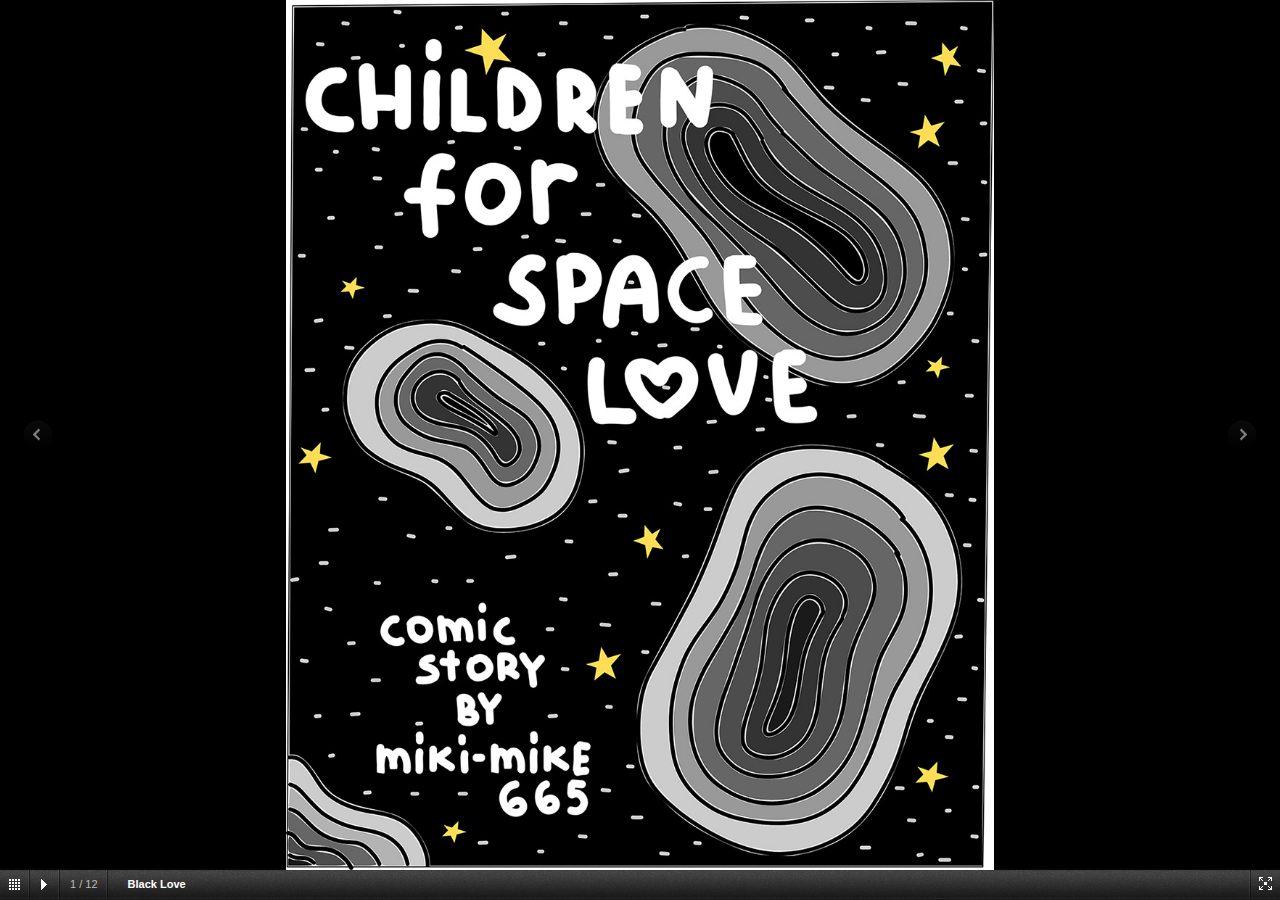
==== spacelove/index.html @ 876cf24d "space love" ====
<!DOCTYPE html>
<!--[if lt IE 7 ]> <html lang="en" class="ie6"> <![endif]-->
<!--[if IE 7 ]>    <html lang="en" class="ie7"> <![endif]-->
<!--[if IE 8 ]>    <html lang="en" class="ie8"> <![endif]-->
<!--[if IE 9 ]>    <html lang="en" class="ie9"> <![endif]-->
<!--[if (gt IE 9)|!(IE)]><!--> <html lang="en"> <!--<![endif]-->
<head>
    <meta charset="utf-8">
    <meta name="HandheldFriendly" content="True">
    <meta name="viewport" content="width=device-width, initial-scale=1, maximum-scale=2, minimum-scale=1, user-scalable=1">
    <title>Black Love by Miki-Mike</title>
    <link rel="shortcut icon" type="image/x-icon" href="favicon.ico">
    <link rel="stylesheet" href="css/g.min.css">
    
    <script>document.documentElement.className = "js";</script>

    <script src="js/g.min.js"></script>

    <!--[if lt IE 9 ]>
        <script src="js/html5.js"></script>
    <![endif]-->
</head>
<body class="home">
    <div class="wrap">
            
        <div id="demo"></div>
            
    </div>
    <script>G.init()</script>
</body>
</html>
---- spacelove/css/g.min.css ----
html,body,div,span,object,iframe,h1,h2,h3,h4,h5,h6,p,blockquote,pre,abbr,address,cite,code,del,dfn,em,img,ins,kbd,q,samp,small,strong,sub,sup,var,b,i,dl,dt,dd,ol,ul,li,fieldset,form,label,legend,table,caption,tbody,tfoot,thead,tr,th,td,article,aside,canvas,details,figcaption,figure,footer,header,hgroup,menu,nav,section,summary,time,mark,audio,video{margin:0;padding:0;border:0;outline:0;font-size:100%;vertical-align:baseline;background:transparent}article,aside,details,figcaption,figure,footer,header,hgroup,menu,nav,section{display:block}nav ul{list-style:none}blockquote,q{quotes:none}blockquote:before,blockquote:after,q:before,q:after{content:'';content:none}a{margin:0;padding:0;font-size:100%;vertical-align:baseline;background:transparent}ins{background-color:#ff9;color:#000;text-decoration:none}mark{background-color:#ff9;color:#000;font-style:italic;font-weight:bold}del{text-decoration:line-through}abbr[title],dfn[title]{border-bottom:1px dotted;cursor:help}table{border-collapse:collapse;border-spacing:0}hr{display:block;height:1px;border:0;border-top:1px solid #ccc;margin:1em 0;padding:0;text-align:left}input,select{vertical-align:middle}h1,h2,h3,h4,h5,h6{font-weight:bold}html{overflow-y:scroll}.ir{display:block;text-indent:-999em;overflow:hidden;background-repeat:no-repeat;text-align:left;direction:ltr}.hidden{display:none;visibility:hidden}.cf{overflow:hidden}::-moz-selection{background:#666;color:#fff;text-shadow:none}::selection{background:#666;color:#fff;text-shadow:none}button{width:auto;overflow:visible}.ie6 legend,.ie7 legend{margin-left:-7px}input[type="radio"]{vertical-align:text-bottom}input[type="checkbox"]{vertical-align:bottom}.ie7 input[type="checkbox"]{vertical-align:baseline}.ie6 input{vertical-align:text-bottom}@media print{*{background:transparent!important;color:#444!important;text-shadow:none!important}a,a:visited{color:#444!important;text-decoration:underline}a:after{content:" (" attr(href) ")"}abbr:after{content:" (" attr(title) ")"}.ir a:after{content:""}pre,blockquote{border:1px solid #999;page-break-inside:avoid}thead{display:table-header-group}tr,img{page-break-inside:avoid}@page{margin:.5cm}p,h2,h3{orphans:3;widows:3}h2,h3{page-break-after:avoid}}html{background:url(../i/bg2.png)}html,body{height:100%;color:#343432}body{font:13px/1.4 "Droid Serif",Georgia,Times,serif;-webkit-text-size-adjust:100%}h1{font:bold 32px/32px Trump,Arial,sans-serif;text-transform:uppercase;color:#000}h2{font:bold 22px/22px Trump,Arial,sans-serif;text-transform:uppercase;color:#000}h3{font:bold 18px/1.4 "Droid Serif",Georgia,Times,serif}a{text-decoration:none;color:#2999b9}em{font-family:'Lora',georgia,serif}a:hover{color:#000}h1,.type h1{margin:0 0 12px}.type h2{margin:24px 0 0;background:url(../i/dots.png) repeat-x 0 100%;padding-bottom:5px;padding-top:10px}.type h3{margin:24px 0 0;font-size:14px;color:#000}.type p{margin:12px 0}.type ul{margin:20px}.type p a{background:url(../i/dots-blue.png) repeat-x 50% 100%;font-weight:bold}.type p a:hover{background-color:rgba(0,0,0,.05)}.wrap{max-width:864px;margin:0 auto;padding:0 12px;position:relative}body>.wrap{min-height:100%}#logo{font:normal 60px/56px Trump,sans-serif;text-transform:uppercase;color:#000;position:absolute;bottom:1px;left:0}#logo:hover{color:#2999b9}#demo{margin-bottom:24px;width:100%}#content{overflow:hidden;padding-bottom:72px;padding-top:36px}.home #content{padding-top:0}div.primary{width:62%;float:left;padding-bottom:48px;padding-right:3.5%;background:url(../i/dots-vert.png) repeat-y 100% 0}div.secondary{float:right;width:31%;padding-left:3.5%}.secondary nav ul{padding:0;margin:0}header.main{padding-top:0}.head{overflow:hidden;position:relative;position:relative;height:108px;border-bottom:2px solid #333;border-top:3px solid #333}.head nav.main{position:absolute;right:0;bottom:0;display:block;overflow:hidden;margin-top:20px}.head nav.main a{color:#000;font:normal 22px/20px Trump,sans-serif;text-transform:uppercase;float:left;padding:12px 16px 8px;border-right:1px dotted #aaa}.head nav.main a:hover{color:#2999b9}.head nav.main a:first-child{margin:0;border-left:1px dotted #aaa}.head nav.main a.active{background:#eee url(../i/bg2.png);color:#000;cursor:default}.head a.existing{position:absolute;top:12px;right:0;display:block;font-style:italic;font-family:'Lora',georgia,serif;font-size:12px}.head .twitter-share-button{position:absolute;top:9px;left:246px;display:block}.sep{height:12px;background:#eee url(../i/bg2.png);margin:1px 0 12px}.head .loggedin{position:absolute;top:12px;right:-8px;font-style:italic;font-family:'Lora',georgia,serif;font-size:12px;color:#000}.head .loggedin a{border-left:1px dotted #aaa;padding:0 8px}.head .loggedin strong{margin-right:6px}#entry-points{overflow:hidden;background:url(../i/dots.png) repeat-x 0 100%;margin-bottom:24px;padding-top:24px}#entry-points article{width:30%;float:left;padding-bottom:24px;margin-right:5%;position:relative;color:#555}#entry-points article.three,#entry-points article.six{margin-right:0}#entry-points article.four{clear:left}#entry-points article:last-child{margin:0;padding-right:0;border:0}#entry-points h2{padding-bottom:6px;color:#222;font-size:18px}#entry-points article .more{margin-top:12px}#intro{padding-bottom:28px;background:url(../i/dots.png) repeat-x 0 100%;overflow:hidden;position:relative;min-height:60px}#intro p{font-size:18px;float:left;margin-right:220px}#intro .buttons{position:absolute;right:0}#intro .buttons a{width:160px;font-size:15px;line-height:20px;margin-bottom:2px;padding-top:4px}#intro .buttons a i{display:block;float:right;background:url(../i/arr-right.png) no-repeat;width:14px;height:12px;margin-top:3px}.campaign{background:#e7eda3 url(../i/bg2.png);color:#221;padding:12px;margin-bottom:12px}.campaign p{margin:0}#usedby{margin-bottom:24px;padding-bottom:22px;padding-top:16px;background:url(../i/dots.png) repeat-x 0 100%;position:relative}#usedby .clients{display:none;list-style:none}#usedby .clients li{font-family:trump,arial,sans-serif;text-transform:uppercase;font-size:22px;color:#aaa;color:rgba(0,0,0,.6);float:left;margin-right:12px}#usedby p{background:url(../i/logos.png) no-repeat 0;height:30px;font-style:italic;font-family:'Lora',georgia,serif;text-align:right;font-size:12px;color:#999}#usedby h4{position:absolute;top:-7px;font-size:10px;text-transform:uppercase;letter-spacing:1px;font-weight:normal;display:inline-block;background:url(../i/bg-save.png);padding:0 6px 0 0!important;color:#666}#feature-list span{display:block;float:left;width:12px;height:14px;background:url(../i/check.png) no-repeat 0 3px;text-indent:-10000px;margin-right:6px}#feature-list li{font-weight:bold;margin-bottom:4px}a.more{display:inline-block;padding:4px 12px;background:#e4e4e4 url(../i/bg2.png);color:#333;font-style:italic;border-radius:4px;font-size:12px;font-family:'Lora',georgia,serif}a.more:hover{background-color:#333;color:#fff}footer.main{background:#333 url(../i/bg-bottom.png);padding:8px 0;background:url(../i/dots.png) repeat-x top;overflow:hidden;margin-top:-37px;margin-left:auto;margin-right:auto}footer.main .wrap *{display:inline;font:11px "Droid Serif",georgia,serif}footer.main .wrap h2{display:none}footer.main nav{margin-right:32px;float:left;height:20px;margin-left:-3px;line-height:20px}footer.main nav a{float:left;padding:3px 6px;color:#666}footer.main nav a:hover{color:#2999b9}footer.main p.made{float:right;margin-top:3px;color:#aaa}footer.main p.made a{color:#666}footer.main p.made a:hover{color:#7cb0b3}.secondary{font-size:12px;color:#555;line-height:18px}.secondary h2{font:bold 13px/1.1 'Droid Serif',georgia,serif;margin-bottom:12px;text-transform:none;color:#000}.secondary p{margin-bottom:12px;font-style:italic;font-family:'Lora',georgia,serif}.secondary .box{border-top:2px solid #333;padding-top:12px}.download .btn{padding:10px 0}.download .btn span{line-height:33px;margin-left:15px;font-weight:normal;white-space:nowrap}.download .secondary{padding-bottom:40px}.download #feature-list{list-style:none;padding:0;margin:20px 0}body.theme-purchase .buy-form{margin-top:18px}body.theme-purchase .buy-form .btn{margin-top:10px}body.theme-purchase .customer{display:none}form.info{background:url(../i/dots.png) repeat-x -100px 100%;padding-bottom:18px}form.info h2{background-position:0 0;font-size:18px;line-height:1;margin:18px 0 0;padding:18px 0 4px}form.info input[type=text],form.info input[type=email]{font-size:16px;width:400px;padding:3px}form.info p.help{font-style:italic;color:#777;font-size:11px;margin:4px 0 0;width:400px;font-family:'Lora',georgia,serif}form.info .vat input{font-size:13px;width:190px;margin-left:4px}form.info .vat{margin-left:19px;font-size:11px}form.info .emailwrap{position:relative}form.info .emailwrap .err{position:absolute;left:420px;color:#c22;font-style:italic;font-size:12px;top:7px;font-family:'Lora',georgia,serif}form.info .vat{position:relative;top:-2px}form.info .vat input[type="text"].ok,form.info .vat input[type="text"].error{background-position:97% 4px}form.info .vat .btn{position:relative;top:2px;padding-bottom:9px}form.info .vat .btn a{background:#e4e4e4;background:rgba(0,0,0,.1);color:#333;font-style:italic;font-weight:normal;padding-bottom:4px;font-family:'Lora',georgia,serif}form.info .vat .btn a:hover{background-color:#333;color:#fff}body.theme-purchase p.loading{background:url(../i/loader.gif) no-repeat 0 1px;padding-left:20px;font-style:italic;font-size:12px;color:#777;position:absolute;left:104px;margin-top:-30px;line-height:18px;font-family:'Lora',georgia,serif}pre code{background:#eee;margin:20px 0;display:block;padding:5px}.total{font-size:18px;color:#000}ul.errorlist{color:#c22;list-style:none;margin:12px 0}ul.errorlist li span{margin-right:4px;position:relative;top:-1px}form.login{background:rgba(0,0,0,.06);padding:12px 0}form.login input[type=text],form.login input[type=email],form.login input[type=password]{width:200px;position:absolute;left:120px}form.login>div,form.login>p{position:relative;height:30px;margin:0}form.login label{line-height:30px;font-style:italic;width:110px;display:block;white-space:nowrap;float:left;text-align:right;font-family:'Lora',georgia,serif}form.login .btn{margin-left:120px;margin-top:4px}form.login div.error{position:absolute;left:338px;font-size:11px;font-style:italic;margin-top:-4px;font-family:'Lora',georgia,serif}form.password input[type=text],form.password input[type=email],form.login input[type=password]{width:200px}form.login ul.errorlist{margin:0 0 10px 120px}form.login div ul.errorlist{margin:12px 0}body.password form.login{background:0}.btn a,button.btn{display:inline-block;padding:4px 12px;color:#fff;font:bold italic 13px/16px 'Lora',georgia,serif;border-radius:4px;border:1px solid #fff;cursor:pointer;background:url(../i/bg2.png),-webkit-gradient(linear,0% 0,0% 100%,from(rgba(0,0,0,0)),to(rgba(0,0,0,.1)));background:url(../i/bg2.png),-moz-linear-gradient(top,rgba(0,0,0,0),rgba(0,0,0,.1));background-color:#2999b9}button.btn{padding-bottom:5px}.btn a i{font-style:normal}.btn a.download,.buy-form .btn a{padding:12px 16px 8px;font-size:14px;font:bold 22px/22px Trump,Arial,sans-serif;text-transform:uppercase}.btn a.download i{background:url(../i/arr-down.png) no-repeat 100% 0;padding-right:20px}.btn.big a,button.btn.big{font-size:16px;line-height:22px}.btn a:active,button.btn:active{background-color:#e4e4e4}.btn a.preview{background-color:#e4e4e4;color:#333}form .btn{position:relative;top:1px}form .btn a{padding-bottom:5px}.btn a:hover,.btn a.preview:hover,button.btn:hover{background-color:#333;color:#fff}.btn.disabled a,button.btn.disabled{cursor:default;color:#fff;background-color:#e4e4e4}.theme-list{width:110%;padding-top:24px}.theme-list .theme{width:28%;float:left;margin-right:3.5%;margin-bottom:3.5%}.theme-list .theme .image{margin-bottom:-30px}.theme-list .theme .image img{max-width:262px;width:100%;height:auto}.theme-list .theme h2{margin-bottom:4px}.theme-list .theme h2 a{color:#000}.theme-list .theme h2 a:hover{color:#2999b9}.theme-list .theme .desc{font-size:11px;margin-bottom:8px}#legacy{background:#eee url(../i/bg2.png);padding:12px}#legacy input[type=text]{padding:3px;font-size:16px;margin:0 6px}input[type="text"],input[type="email"],input[type="password"],textarea,select{background:#fff;border:1px solid #ccc;font-family:'Droid Serif',georgia,serif;color:#666;font-size:16px;width:200px;padding:3px}label{font-style:italic;font-family:'Lora',georgia,serif}input[type="text"]:focus,input[type="email"]:focus,input[type="password"]:focus,textarea:focus,select:focus{border-color:#888;color:000;outline-color:#eee}input.ok{border-color:#3fab63!important;background:#fff url(../i/themes/ok.png) no-repeat 97.5% 6px}input.error{border-color:#f15866!important;background:#fff url(../i/themes/error.png) no-repeat 97.5% 6px}input.loading{background:#fff url(../i/loader.gif) no-repeat 98% 2px;color:#aaa}.box ul{list-style:none}.box ul li{padding:3px 0;background:url(../i/arr2.png) no-repeat 1px 5px;padding-left:10px;font-weight:normal;font-size:12px;line-height:1.2}#tagline{z-index:1;position:absolute;top:20px;left:20px}#tagline span{font-size:18px;line-height:26px;color:#eed;font-family:'Droid Serif',georgia,serif;text-transform:none;font-weight:normal;display:inline;background:#000;background:rgba(0,0,0,.8);padding:2px 6px;position:relative;clear:both}#tagline a{float:left;background:#fff url(../i/bg2.png);font:italic 13px/14px 'Lora',georgia,serif;padding:6px 12px;color:#444;margin-top:8px;opacity:.8}#tagline a:hover{opacity:1;color:#000}pre::-webkit-scrollbar{width:5px;height:5px;background:#ddd;margin-right:5px}pre::-webkit-scrollbar-thumb{height:10px;background-color:#222}#news{overflow:hidden}#news article{width:47.8%;float:left;padding-right:2.2%;margin-right:2.2%;background:url(../i/dots-vert.png) repeat-y 100% 0}#news h2{font-size:16px}#news .twitter h2{background:url(../i/twitter.png) no-repeat;padding-left:40px}#news .featured{margin-right:0;padding-right:0;background:0}#news .featured h2{background:url(../i/feat.png) no-repeat;padding-left:24px;padding-bottom:12px}#news .featured h3{font:bold 26px/26px Trump,Arial,sans-serif;text-transform:uppercase;margin-bottom:6px}#news .featured .img img{max-width:408px;width:100%}#news .featured .btn{margin-top:12px}#news .tweets li{margin:6px 0;padding:6px 0;border-bottom:1px solid #ddd;font-size:12px}#news .tweets li em{color:#aaa;display:block;font-family:'Droid Serif',georgia,serif}p.follow{margin-top:12px}body.admin .loggedinas .controls{background:url(../i/dots.png) repeat-x;padding-top:8px;margin-top:-4px}body.admin .loggedinas .controls .out{padding-left:8px;margin-left:5px;border-left:1px dotted #888;color:#c22}body.admin .loggedinas .controls .out:hover{color:#000}body.admin .menu{padding:0 0 1px;overflow:hidden;margin-bottom:24px;background:url(../i/dots.png) repeat-x 0 100%}body.admin .menu a{font:13px/22px 'Lora',georgia,serif;float:left;padding:4px 16px 5px 16px;background:url(../i/dots-vert.png) repeat-y 100% 0;font-style:italic;font-weight:bold;color:#aaa}body.admin .menu a span{font-size:15px}body.admin .menu a:hover{color:#2999b9}body.admin .menu a:first-child{margin-left:-16px}body.admin .menu a.active{color:#000;cursor:default}body.admin #content{padding-top:12px}body.admin .purchases{list-style:none;margin:0;background:url(../i/dots.png) repeat-x 0 100%}body.admin .purchases li{background:url(../i/dots.png) repeat-x;padding:12px 0;position:relative;font-weight:bold}body.admin .purchases li span{position:absolute;right:0;top:8px}body.admin .invoices li em{display:block;font-weight:normal;color:#888}body.admin .invoices li span{top:16px}form.settings{padding-bottom:18px}form.settings h2{background-position:0 0;font-size:18px;line-height:1;margin:18px 0 0;padding:18px 0 4px}form.settings h2 span{color:#ccc;color:rgba(0,0,0,.3)}form.settings input[type=text],form.settings input[type=email]{font-size:16px;width:400px;padding:3px}form.settings .details{margin-top:6px}form.settings .details>div{position:relative;height:30px}form.settings .details input{position:absolute;left:110px}form.settings .details label{line-height:30px;width:100px;text-align:right;display:block}form.settings .submit{background:url(../i/dots.png) repeat-x -150px 0;padding-top:12px;margin-top:18px}form.settings .verify{margin-top:6px}form.settings .verify label{font-size:11px;color:#888;display:block}.symbol{font-family:symbols,monospace!important;font-weight:normal!important;font-style:normal!important;text-transform:none!important;margin-right:2px}.messages ul{list-style:none;margin:0}.messages li{background:#e7eda3 url(../i/bg2.png);color:#221;position:relative}.messages li.error{background-color:#de5252;color:#fff;font-weight:bold}.messages li p{padding:12px 12px 12px 40px;margin:0}.messages li .symbol{position:absolute;left:12px;top:8px;font-size:18px;margin-right:8px}.messages li .close{font-size:9px;position:absolute;right:-2px;top:6px;left:auto;display:block;width:10px;height:10px;color:#886}.messages li.error .close{color:#fff}.messages li .close:hover{color:#000}@media only screen and (max-width:860px){#usedby p{background:0}#usedby .clients{display:block}}@media only screen and (max-width:800px){.head nav.main a{font:normal 20px/19px Trump,sans-serif;padding:12px 12px 8px}}@media only screen and (max-width:720px){.head nav.main a{padding:12px 8px 8px;font-size:19px}}@media only screen and (max-width:660px){#logo{font-size:50px;line-height:42px;bottom:4px}.head{height:86px}#intro p{font-size:15px}#usedby p{clear:both;text-align:left;margin-bottom:0;padding-bottom:0;height:auto}#usedby p br{display:none}}@media only screen and (max-width:620px){#entry-points article{width:47%;float:left;margin-right:6%}#entry-points article.three{margin-right:6%}#entry-points article.two,#entry-points article.four{margin-right:0;clear:none}#entry-points article.three,#entry-points article.five{clear:left}#logo{width:100px;font-size:46px;text-align:center;margin:12px auto 0;display:block;position:static}.head .twitter-share-button{left:0}.head{height:94px}.head nav.main{position:static;margin:0;text-align:center}.head nav.main a{display:inline-block;float:none}.head nav.main a.active{background:0;color:#2999b9}div.primary{width:100%;float:none;padding-bottom:12px;padding-right:0;background:0}div.secondary{float:none;width:100%;padding-left:0}div.secondary .box{border:0;background:rgba(0,0,0,.85) url(../i/bg2.png);border-radius:4px;padding:12px;color:#ddd;margin-bottom:12px}div.secondary .box h2{color:#fff}.download .secondary{padding-bottom:0}.theme-list{width:110%;padding-top:24px}.theme-list .theme{width:43%;float:left;margin-right:4%;margin-bottom:3.5%}.theme-list .theme .image img{max-width:262px;width:100%;height:auto}}@media only screen and (max-width:530px){.head nav.main a{padding:8px 6px 4px;font-size:17px}.head nav.main{margin-top:8px}}@media only screen and (max-width:460px){.head{height:auto}.head nav.main{margin-top:4px;margin-bottom:4px}.head nav.main a{border:none!important;background:rgba(0,0,0,.1);border-radius:2px;margin:0 0 3px 0;padding:8px 10px 6px;line-height:.9}.head nav.main a:hover,.head nav.main a:active,.head nav.main a.active{background:rgba(0,0,0,.7);color:#fff}#logo{font-size:40px}#intro .buttons{position:static}#intro .buttons .btn{width:100%}#intro .buttons .btn a{width:auto;display:block}#intro p{margin-right:0;margin-bottom:12px;float:none}#news article{float:none;margin:0;padding:0;width:100%;background:0}#news .featured{margin-top:18px;padding-top:18px;background:url(../i/dots.png) repeat-x}.head a.existing{font-size:10px}footer.main .wrap{padding:0 12% 18px 12%;text-align:center;line-height:18px}footer.main .wrap *{display:inline!important;float:none!important}footer.main .wrap nav{padding:0;margin:0}footer.main .wrap h2{display:none!important}footer.main .wrap a{padding:0!important;margin:0 6px 0 0!important;white-space:nowrap}footer.main .wrap p.made{display:block!important;padding-top:8px}.theme-list .theme h2{font-size:18px}.theme-list .theme .image{margin-bottom:-20px}}

.wrap {
	max-width: 100%;
	width: 100%;
	max-height: 100%;
	height: 100%;
}

.wrap,
#demo {
	margin: 0;
	padding: 0;
	height: 100%;
}
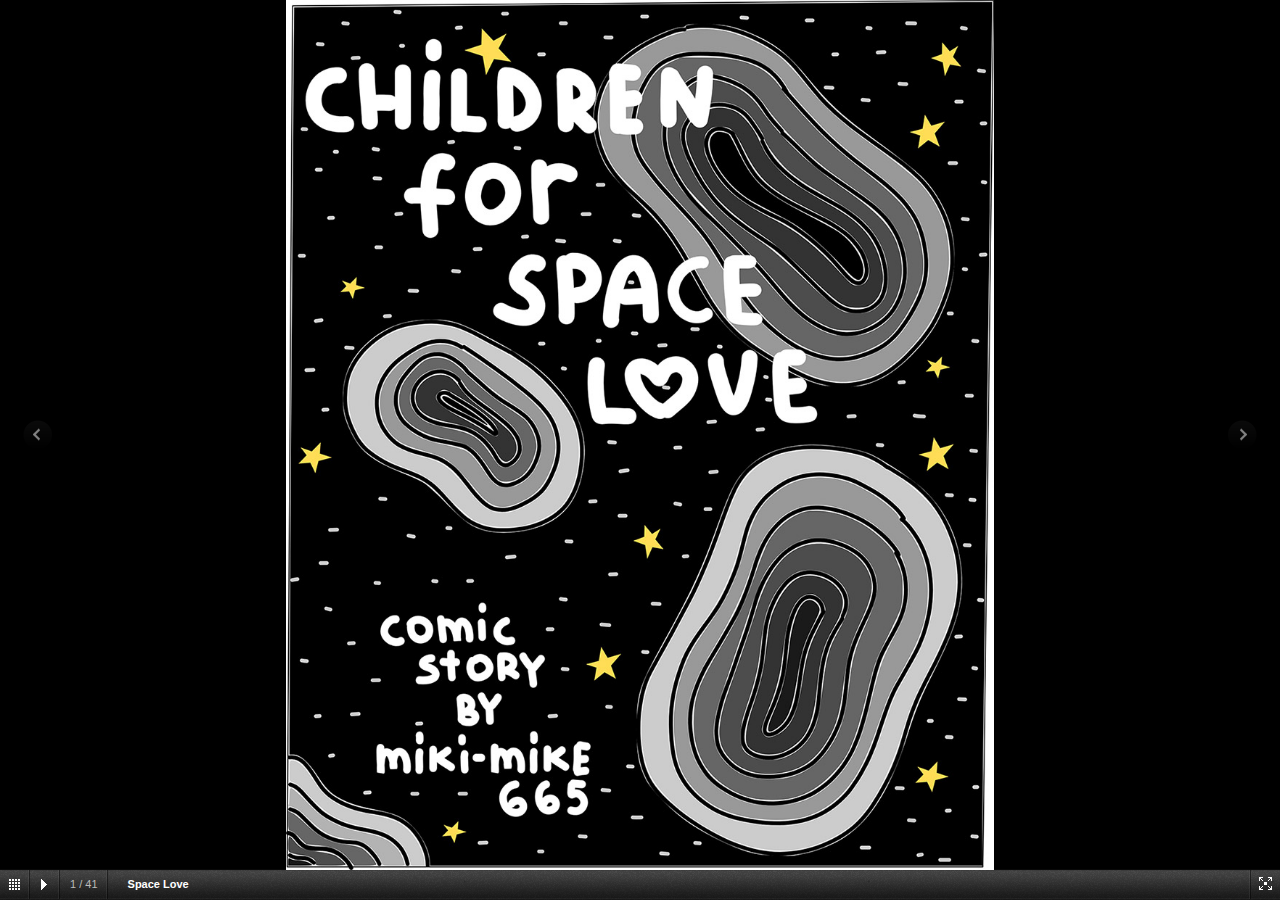
==== commit ce18e1f0: "space love" ====
--- a/spacelove/index.html
+++ b/spacelove/index.html
@@ -8,7 +8,7 @@
     <meta charset="utf-8">
     <meta name="HandheldFriendly" content="True">
     <meta name="viewport" content="width=device-width, initial-scale=1, maximum-scale=2, minimum-scale=1, user-scalable=1">
-    <title>Black Love by Miki-Mike</title>
+    <title>Space Love by Miki-Mike</title>
     <link rel="shortcut icon" type="image/x-icon" href="favicon.ico">
     <link rel="stylesheet" href="css/g.min.css">
     
